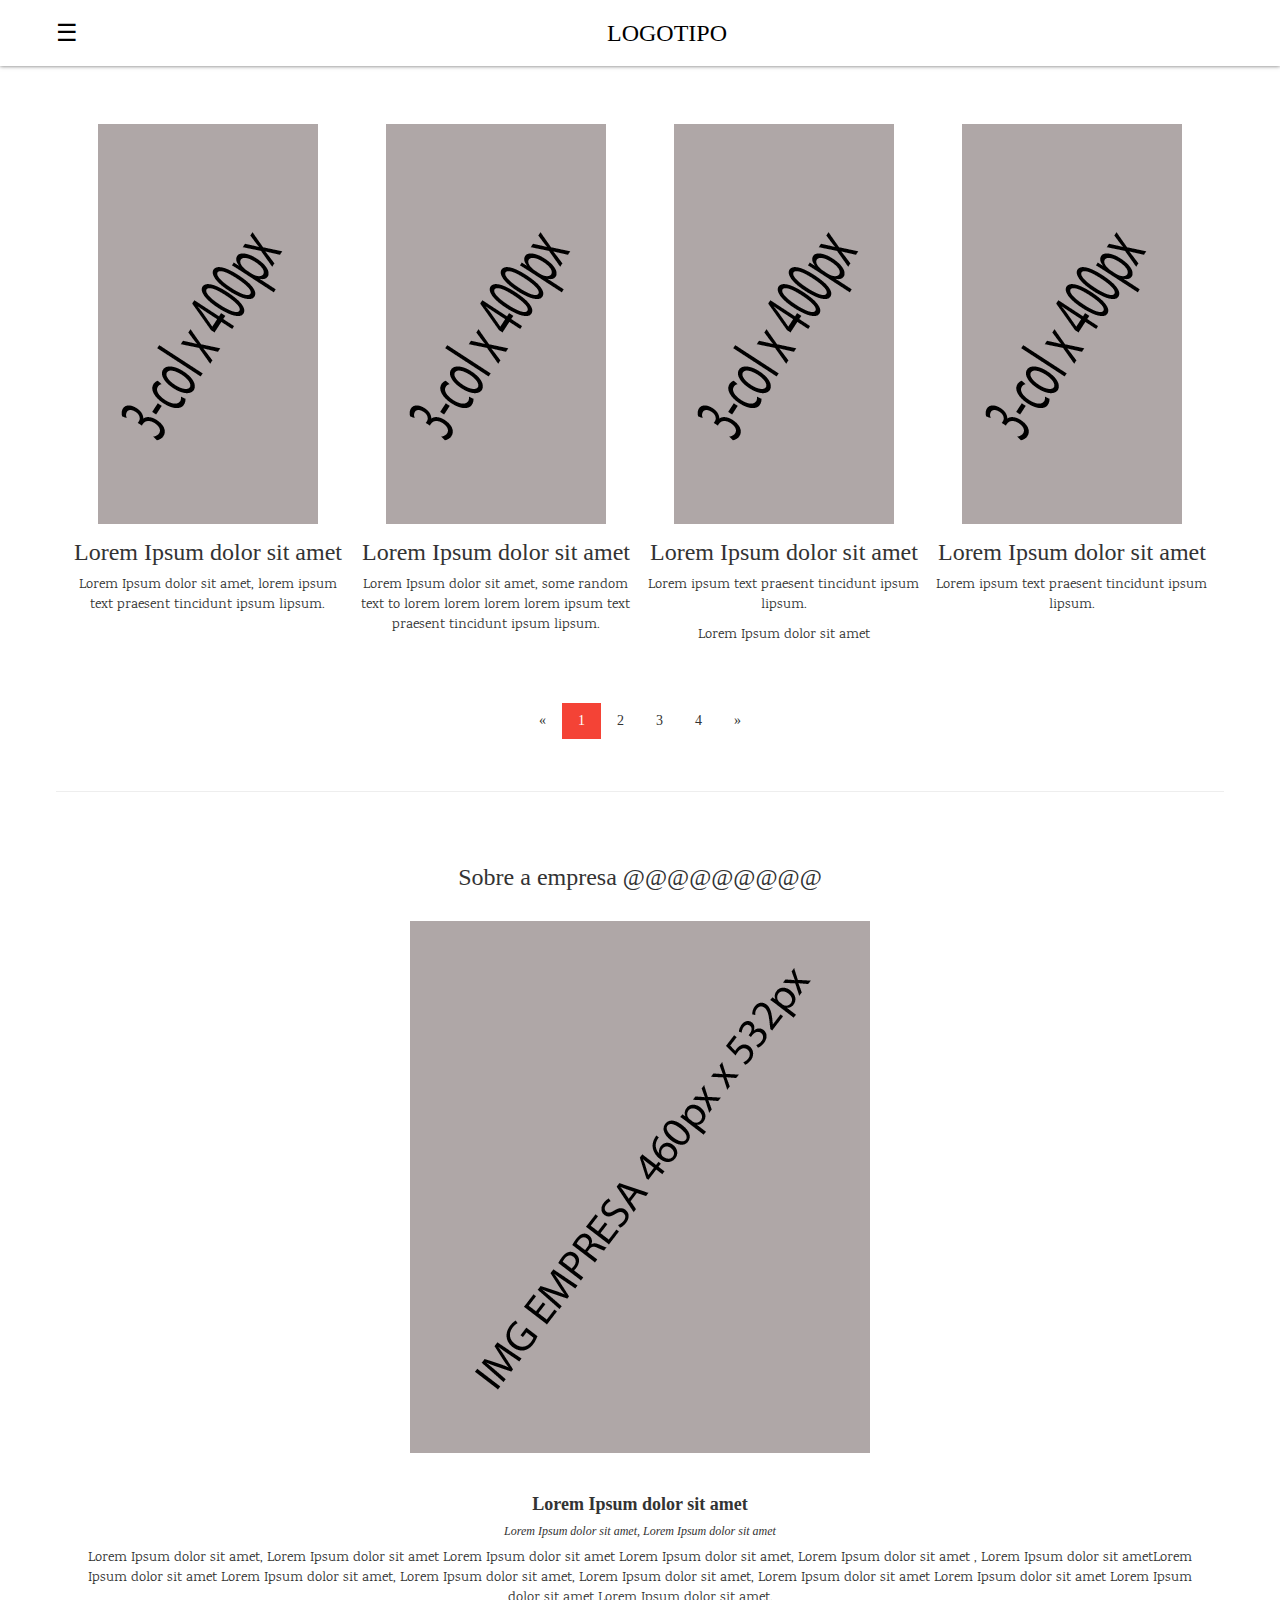
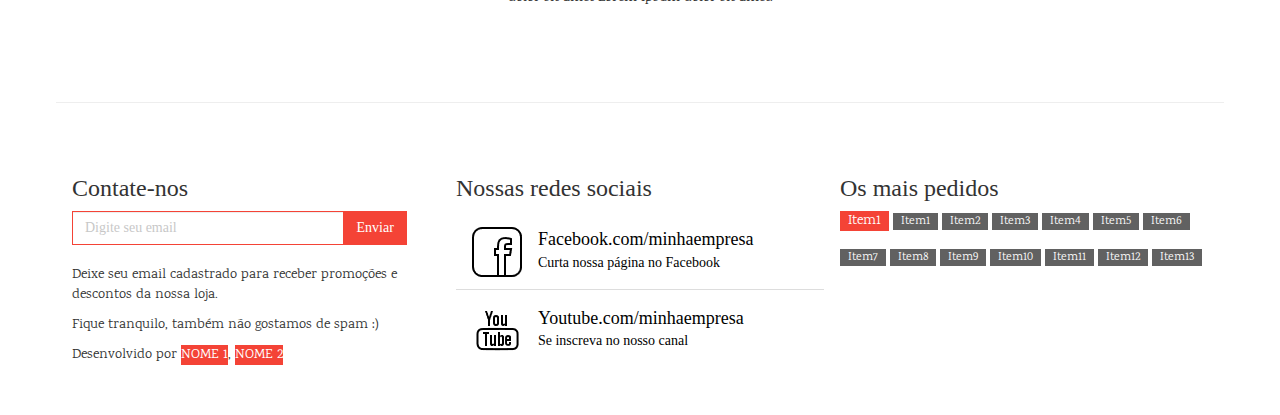
==== Views/home/index.html @ c6f103e5 "Alterações na estrutura do diretório" ====
<!DOCTYPE html PUBLIC "-//W3C//DTD XHTML 1.0 Transitional//EN" "http://www.w3.org/TR/xhtml1/DTD/xhtml1-transitional.dtd">
<html xmlns="http://www.w3.org/1999/xhtml" lang="pt-br">
	<head>
		<meta name="viewport" content="width=device-width, initial-scale=1">
		<meta http-equiv="Content-Type" content="text/html; charset=utf-8" />
		<link type="text/css" rel="stylesheet" href="../../Public/Css/Css/op.css" media="all">
		<link type="text/css" rel="stylesheet" href="../../Public/Css/Css/style.css" media="all">
		<link type="text/css" rel="stylesheet" href="../../Public/Css/Css/plugins.css" media="all">
		<link rel="stylesheet" href="https://fonts.googleapis.com/css?family=Karma">
		<title>Index</title>

	</head>

	<body style="font-family: Karma sans-serif">
		<!-- Sidebar (hidden por default) -->
		<nav class="op-sidebar op-bar-block op-card-2 op-top op-xlarge op-animate-left op-sbar" id="mySidebar">
		  <a href="javascript:void(0)" onclick="op_close()"
		  class="op-bar-item op-button">Fechar Menu</a>
		  <a href="#" onclick="op_close()" class="op-bar-item op-button">Encomendar</a>
		  <a href="#sobre" onclick="op_close()" class="op-bar-item op-button">Sobre</a>
		  <a href="#" onclick="op_close()" class="op-bar-item op-button">Administrativo</a>
		</nav>

		<!-- Menu do topo -->
		<div class="op-top">
		  <div class="op-white op-xlarge op-dms">
		    <div class="op-button op-padding-16 op-left" onclick="op_open()">☰</div>
		    <div class="op-center op-padding-16">LOGOTIPO</div>
		  </div>
		</div>

		<!-- Conteúdo da página -->
		<div class="op-main op-content op-padding" style="max-width:1200px;margin-top:100px">

		  <!-- First Photo Grid-->
		  <div class="op-row-padding op-padding-16 op-center" id="food">
		    <div class="op-quarter">
		      <img src="../../Public/Image/img-art.png" alt="Sandwich" style="width:220; height: 400px">
		      <h3 >Lorem Ipsum dolor sit amet</h3>
		      <p>Lorem Ipsum dolor sit amet, lorem ipsum text praesent tincidunt ipsum lipsum.</p>
		    </div>
		    <div class="op-quarter">
		      <img src="../../Public/Image/img-art.png" alt="Sandwich" style="width:220; height: 400px">
		      <h3>Lorem Ipsum dolor sit amet</h3>
		      <p>Lorem Ipsum dolor sit amet, some random text to lorem lorem lorem lorem ipsum text praesent tincidunt ipsum lipsum.</p>
		    </div>
		    <div class="op-quarter">
		      <img src="../../Public/Image/img-art.png" alt="Sandwich" style="width:220; height: 400px">
		      <h3>Lorem Ipsum dolor sit amet</h3>
		      <p>Lorem ipsum text praesent tincidunt ipsum lipsum.</p>
		      <p>Lorem Ipsum dolor sit amet</p>
		    </div>
		    <div class="op-quarter">
		      <img src="../../Public/Image/img-art.png" alt="Sandwich" style="width:220; height: 400px">
		      <h3>Lorem Ipsum dolor sit amet</h3>
		      <p>Lorem ipsum text praesent tincidunt ipsum lipsum.</p>
		    </div>
		  </div>
		  

		  <!-- Pagination -->
		  <div class="op-center op-padding-32">
		    <div class="op-bar">
		      <a href="#" class="op-bar-item op-button op-hover-red">«</a>
		      <a href="#" class="op-bar-item op-red op-button">1</a>
		      <a href="#" class="op-bar-item op-button op-hover-red">2</a>
		      <a href="#" class="op-bar-item op-button op-hover-red">3</a>
		      <a href="#" class="op-bar-item op-button op-hover-red">4</a>
		      <a href="#" class="op-bar-item op-button op-hover-red">»</a>
		    </div>
		  </div>
		  
		  <hr id="sobre">

		  <!-- Seção sobre -->
		  <div class="op-container op-padding-32 op-center">  
		    <h3>Sobre a empresa @@@@@@@@@</h3><br>
		    <img src="../../Public/Image/img-empresa.png" alt="Me" class="op-image" style="display:block;margin:auto" width="460" height="532">
		    <div class="op-padding-32">
		      <h4><b>Lorem Ipsum dolor sit amet</b></h4>
		      <h6><i>Lorem Ipsum dolor sit amet, Lorem Ipsum dolor sit amet</i></h6>
		      <p>Lorem Ipsum dolor sit amet, Lorem Ipsum dolor sit amet Lorem Ipsum dolor sit amet Lorem Ipsum dolor sit amet, Lorem Ipsum dolor sit amet , Lorem Ipsum dolor sit ametLorem Ipsum dolor sit amet Lorem Ipsum dolor sit amet, Lorem Ipsum dolor sit amet, Lorem Ipsum dolor sit amet, Lorem Ipsum dolor sit amet Lorem Ipsum dolor sit amet Lorem Ipsum dolor sit amet Lorem Ipsum dolor sit amet.</p>
		    </div>
		  </div>
		  <hr>
		  
		  <!-- Rodapé -->
		  <footer class="op-row-padding op-padding-32">
		    <div class="op-third">
		      <h3>Contate-nos</h3>
		      <div class="row">
		      	<div class="col-lg-11">
		      		<div class="input-group">
		      			<input type="email" class="form-control" placeholder="Digite seu email" />
		      			<span class="input-group-btn">
		      				<button class="btn btn-default op-btn-stz" type="button">Enviar</button>
		      			</span>
		      		</div>
		      	</div>
		      </div>
		      <br />
		      <p>Deixe seu email cadastrado para receber promoções e descontos da nossa loja.</p>
		      <p>Fique tranquilo, também não gostamos de spam :)</p>
		      <p>Desenvolvido por <a href="#" target="_blank" class="op-red">NOME 1</a>, <a href="#" target="_blank" class="op-red">NOME 2</a></p>
		    </div>
		  
		    <div class="op-third">
		      <h3>Nossas redes sociais</h3>
		      <ul class="op-ul op-hoverable op-ho-red">
		        <li class="op-padding-16">
		          <a class="op-a-down" href="#">
		          	<img src="../../Public/Image/icons/fb.png" class="op-left op-margin-right" style="width:50px">
		         	<span class="op-large">Facebook.com/minhaempresa</span><br>
		          	<span>Curta nossa página no Facebook</span>
		          </a>
		        </li>
		        <li class="op-padding-16">
		          <a class="op-a-down" href="#">
		          	<img src="../../Public/Image/icons/yt.png" class="op-left op-margin-right" style="width:50px">
		          	<span class="op-large">Youtube.com/minhaempresa</span><br>
		          	<span>Se inscreva no nosso canal</span>
		          </a>
		        </li> 
		      </ul>
		    </div>

		    <div class="op-third op-serif">
		      <h3>Os mais pedidos</h3>
		      <p>
		        <span class="op-tag op-red op-margin-bottom">Item1</span> 
		        <span class="op-tag op-dark-grey op-small op-margin-bottom">Item1</span> 
		        <span class="op-tag op-dark-grey op-small op-margin-bottom">Item2</span>
		        <span class="op-tag op-dark-grey op-small op-margin-bottom">Item3</span> 
		        <span class="op-tag op-dark-grey op-small op-margin-bottom">Item4</span> 
		        <span class="op-tag op-dark-grey op-small op-margin-bottom">Item5</span>
		        <span class="op-tag op-dark-grey op-small op-margin-bottom">Item6</span> 
		        <span class="op-tag op-dark-grey op-small op-margin-bottom">Item7</span> 
		        <span class="op-tag op-dark-grey op-small op-margin-bottom">Item8</span>
		        <span class="op-tag op-dark-grey op-small op-margin-bottom">Item9</span> 
		        <span class="op-tag op-dark-grey op-small op-margin-bottom">Item10</span> 
		        <span class="op-tag op-dark-grey op-small op-margin-bottom">Item11</span>
		        <span class="op-tag op-dark-grey op-small op-margin-bottom">Item12</span> 
		        <span class="op-tag op-dark-grey op-small op-margin-bottom">Item13</span>
		      </p>
		    </div>
		  </footer>

		<!-- Fim do conteúdo da página -->
		</div>
		
		<script type="text/javascript">
			// Script para abrir e fechar a sidebar
			function op_open() {
			    document.getElementById("mySidebar").style.display = "block";
			}
			 
			function op_close() {
			    document.getElementById("mySidebar").style.display = "none";
			}
		</script>
		<script type="text/javascript" src="../../Public/Js/jquery-3.2.1.min.js"></script>
		<script type="text/javascript" src="../../Public/Js/bootstrap.min.js"></script>
	</body>
</html>
---- Public/Css/Css/op.css ----
/* Framework css ediado por Otávio Paganotti */
html{box-sizing:border-box}*,*:before,*:after{box-sizing:inherit}
/* Extraído do normalize.css by Nicolas Gallagher e Jonathan Neal git.io/normalize */
html{-ms-text-size-adjust:100%;-webkit-text-size-adjust:100%}
body{margin:0}
article,aside,details,figcaption,figure,footer,header,main,menu,nav,section,summary{display:block}
audio,canvas,progress,video{display:inline-block}
progress{vertical-align:baseline}
audio:not([controls]){display:none;height:0}[hidden],template{display:none}
a{background-color:transparent;-webkit-text-decoration-skip:objects}
a:active,a:hover{outline-width:0}
abbr[title]{border-bottom:none;text-decoration:underline;text-decoration:underline dotted}
dfn{font-style:italic}
mark{background:#ff0;color:#000}
small{font-size:80%}
sub,sup{font-size:75%;line-height:0;position:relative;vertical-align:baseline}
sub{bottom:-0.25em}
sup{top:-0.5em}
figure{margin:1em 40px}
img{border-style:none}
svg:not(:root){overflow:hidden}
code,kbd,pre,samp{font-family:monospace,monospace;font-size:1em}
hr{box-sizing:content-box;height:0;overflow:visible}
button,input,select,textarea{font:inherit;margin:0}
optgroup{font-weight:bold}
button,input{overflow:visible}
button,select{text-transform:none}
button,html [type=button],[type=reset],[type=submit]{-webkit-appearance:button}
button::-moz-focus-inner, [type=button]::-moz-focus-inner, [type=reset]::-moz-focus-inner, [type=submit]::-moz-focus-inner{border-style:none;padding:0}
button:-moz-focusring, [type=button]:-moz-focusring, [type=reset]:-moz-focusring, [type=submit]:-moz-focusring{outline:1px dotted ButtonText}
fieldset{border:1px solid #c0c0c0;margin:0 2px;padding:.35em .625em .75em}
legend{color:inherit;display:table;max-width:100%;padding:0;white-space:normal}
textarea{overflow:auto}
[type=checkbox],[type=radio]{padding:0}
[type=number]::-webkit-inner-spin-button,[type=number]::-webkit-outer-spin-button{height:auto}
[type=search]{-webkit-appearance:textfield;outline-offset:-2px}
[type=search]::-webkit-search-cancel-button,[type=search]::-webkit-search-decoration{-webkit-appearance:none}
::-webkit-input-placeholder{color:inherit;opacity:0.54}
::-webkit-file-upload-button{-webkit-appearance:button;font:inherit}
/* Fim extração */
html,body{font-family:Verdana,sans-serif;font-size:15px;line-height:1.5}
html{overflow-x:hidden}
h1{font-size:36px}
h2{font-size:30px}
h3{font-size:24px}
h4{font-size:20px}
h5{font-size:18px}
h6{font-size:16px}.op-serif{font-family:serif}
h1,h2,h3,h4,h5,h6{font-family:"Segoe UI",Arial,sans-serif;font-weight:400;margin:10px 0}
.op-wide{letter-spacing:4px}
hr{border:0;border-top:1px solid #eee;margin:20px 0}
.op-image{max-width:100%;height:auto}
img{margin-bottom:-5px}
a{color:inherit}
.op-table,.op-table-all{border-collapse:collapse;border-spacing:0;width:100%;display:table}
.op-table-all{border:1px solid #ccc}
.op-bordered tr,.op-table-all tr{border-bottom:1px solid #ddd}
.op-striped tbody tr:nth-child(even){background-color:#f1f1f1}
.op-table-all tr:nth-child(odd){background-color:#fff}
.op-table-all tr:nth-child(even){background-color:#f1f1f1}
.op-hoverable tbody tr:hover,.op-ul.op-hoverable li:hover{background-color:#ccc}
.op-centered tr th,.op-centered tr td{text-align:center}
.op-table td,.op-table th,.op-table-all td,.op-table-all th{padding:8px 8px;display:table-cell;text-align:left;vertical-align:top}
.op-table th:first-child,.op-table td:first-child,.op-table-all th:first-child,.op-table-all td:first-child{padding-left:16px}
.op-btn,.op-button{border:none;display:inline-block;outline:0;padding:8px 16px;vertical-align:middle;overflow:hidden;text-decoration:none;color:inherit;background-color:inherit;text-align:center;cursor:pointer;white-space:nowrap}
.op-btn:hover{box-shadow:0 8px 16px 0 rgba(0,0,0,0.2),0 6px 20px 0 rgba(0,0,0,0.19)}
.op-btn,.op-button{-webkit-touch-callout:none;-webkit-user-select:none;-khtml-user-select:none;-moz-user-select:none;-ms-user-select:none;user-select:none}   
.op-disabled,.op-btn:disabled,.op-button:disabled{cursor:not-allowed;opacity:0.3}.op-disabled *,:disabled *{pointer-events:none}
.op-btn.op-disabled:hover,.op-btn:disabled:hover{box-shadow:none}
.op-badge,.op-tag{background-color:#000;color:#fff;display:inline-block;padding-left:8px;padding-right:8px;text-align:center}.op-badge{border-radius:50%}
.op-ul{list-style-type:none;padding:0;margin:0}.op-ul li{padding:8px 16px;border-bottom:1px solid #ddd}.op-ul li:last-child{border-bottom:none}
.op-tooltip,.op-display-container{position:relative}.op-tooltip .op-text{display:none}.op-tooltip:hover .op-text{display:inline-block}
.op-ripple:active{opacity:0.5}.op-ripple{transition:opacity 0s}
.op-input{padding:8px;display:block;border:none;border-bottom:1px solid #ccc;width:100%}
.op-select{padding:9px 0;width:100%;border:none;border-bottom:1px solid #ccc}
.op-dropdown-click,.op-dropdown-hover{position:relative;display:inline-block;cursor:pointer}
.op-dropdown-hover:hover .op-dropdown-content{display:block;z-index:1}
.op-dropdown-hover:first-child,.op-dropdown-click:hover{background-color:#ccc;color:#000}
.op-dropdown-hover:hover > .op-button:first-child,.op-dropdown-click:hover > .op-button:first-child{background-color:#ccc;color:#000}
.op-dropdown-content{cursor:auto;color:#000;background-color:#fff;display:none;position:absolute;min-width:160px;margin:0;padding:0}
.op-check,.op-radio{width:24px;height:24px;position:relative;top:6px}
.op-sidebar{height:100%;width:200px;background-color:#fff;position:fixed!important;z-index:1;overflow:auto}
.op-bar-block .op-dropdown-hover,.op-bar-block .op-dropdown-click{width:100%}
.op-bar-block .op-dropdown-hover .op-dropdown-content,.op-bar-block .op-dropdown-click .op-dropdown-content{min-width:100%}
.op-bar-block .op-dropdown-hover .op-button,.op-bar-block .op-dropdown-click .op-button{width:100%;text-align:left;padding:8px 16px}
.op-main,#main{transition:margin-left .4s}
.op-modal{z-index:3;display:none;padding-top:100px;position:fixed;left:0;top:0;width:100%;height:100%;overflow:auto;background-color:rgb(0,0,0);background-color:rgba(0,0,0,0.4)}
.op-modal-content{margin:auto;background-color:#fff;position:relative;padding:0;outline:0;width:600px}
.op-bar{width:100%;overflow:hidden}.op-center .op-bar{display:inline-block;width:auto}
.op-bar .op-bar-item{padding:8px 16px;float:left;width:auto;border:none;outline:none;display:block}
.op-bar .op-dropdown-hover,.op-bar .op-dropdown-click{position:static;float:left}
.op-bar .op-button{white-space:normal}
.op-bar-block .op-bar-item{width:100%;display:block;padding:8px 16px;text-align:left;border:none;outline:none;white-space:normal;float:none}
.op-bar-block.op-center .op-bar-item{text-align:center}.op-block{display:block;width:100%}
.op-responsive{overflow-x:auto}
.op-container:after,.op-container:before,.op-panel:after,.op-panel:before,.op-row:after,.op-row:before,.op-row-padding:after,.op-row-padding:before,
.op-cell-row:before,.op-cell-row:after,.op-clear:after,.op-clear:before,.op-bar:before,.op-bar:after{content:"";display:table;clear:both}
.op-col,.op-half,.op-third,.op-twothird,.op-threequarter,.op-quarter{float:left;width:100%}
.op-col.s1{width:8.33333%}.op-col.s2{width:16.66666%}.op-col.s3{width:24.99999%}.op-col.s4{width:33.33333%}
.op-col.s5{width:41.66666%}.op-col.s6{width:49.99999%}.op-col.s7{width:58.33333%}.op-col.s8{width:66.66666%}
.op-col.s9{width:74.99999%}.op-col.s10{width:83.33333%}.op-col.s11{width:91.66666%}.op-col.s12{width:99.99999%}
@media (min-width:601px){.op-col.m1{width:8.33333%}.op-col.m2{width:16.66666%}.op-col.m3,.op-quarter{width:24.99999%}.op-col.m4,.op-third{width:33.33333%}
.op-col.m5{width:41.66666%}.op-col.m6,.op-half{width:49.99999%}.op-col.m7{width:58.33333%}.op-col.m8,.op-twothird{width:66.66666%}
.op-col.m9,.op-threequarter{width:74.99999%}.op-col.m10{width:83.33333%}.op-col.m11{width:91.66666%}.op-col.m12{width:99.99999%}}
@media (min-width:993px){.op-col.l1{width:8.33333%}.op-col.l2{width:16.66666%}.op-col.l3{width:24.99999%}.op-col.l4{width:33.33333%}
.op-col.l5{width:41.66666%}.op-col.l6{width:49.99999%}.op-col.l7{width:58.33333%}.op-col.l8{width:66.66666%}
.op-col.l9{width:74.99999%}.op-col.l10{width:83.33333%}.op-col.l11{width:91.66666%}.op-col.l12{width:99.99999%}}
.op-content{max-width:980px;margin:auto}.op-rest{overflow:hidden}
.op-cell-row{display:table;width:100%}.op-cell{display:table-cell}
.op-cell-top{vertical-align:top}.op-cell-middle{vertical-align:middle}.op-cell-bottom{vertical-align:bottom}
.op-hide{display:none!important}.op-show-block,.op-show{display:block!important}.op-show-inline-block{display:inline-block!important}
@media (max-width:600px){.op-modal-content{margin:0 10px;width:auto!important}.op-modal{padding-top:30px}
.op-dropdown-hover.op-mobile .op-dropdown-content,.op-dropdown-click.op-mobile .op-dropdown-content{position:relative}	
.op-hide-small{display:none!important}.op-mobile{display:block;width:100%!important}.op-bar-item.op-mobile,.op-dropdown-hover.op-mobile,.op-dropdown-click.op-mobile{text-align:center}
.op-dropdown-hover.op-mobile,.op-dropdown-hover.op-mobile .op-btn,.op-dropdown-hover.op-mobile .op-button,.op-dropdown-click.op-mobile,.op-dropdown-click.op-mobile .op-btn,.op-dropdown-click.op-mobile .op-button{width:100%}}
@media (max-width:768px){.op-modal-content{width:500px}.op-modal{padding-top:50px}}
@media (min-width:993px){.op-modal-content{width:900px}.op-hide-large{display:none!important}.op-sidebar.op-collapse{display:block!important}}
@media (max-width:992px) and (min-width:601px){.op-hide-medium{display:none!important}}
@media (max-width:992px){.op-sidebar.op-collapse{display:none}.op-main{margin-left:0!important;margin-right:0!important}}
.op-top,.op-bottom{position:fixed;width:100%;z-index:1}.op-top{top:0}.op-bottom{bottom:0}
.op-overlay{position:fixed;display:none;width:100%;height:100%;top:0;left:0;right:0;bottom:0;background-color:rgba(0,0,0,0.5);z-index:2}
.op-display-topleft{position:absolute;left:0;top:0}.op-display-topright{position:absolute;right:0;top:0}
.op-display-bottomleft{position:absolute;left:0;bottom:0}.op-display-bottomright{position:absolute;right:0;bottom:0}
.op-display-middle{position:absolute;top:50%;left:50%;transform:translate(-50%,-50%);-ms-transform:translate(-50%,-50%)}
.op-display-left{position:absolute;top:50%;left:0%;transform:translate(0%,-50%);-ms-transform:translate(-0%,-50%)}
.op-display-right{position:absolute;top:50%;right:0%;transform:translate(0%,-50%);-ms-transform:translate(0%,-50%)}
.op-display-topmiddle{position:absolute;left:50%;top:0;transform:translate(-50%,0%);-ms-transform:translate(-50%,0%)}
.op-display-bottommiddle{position:absolute;left:50%;bottom:0;transform:translate(-50%,0%);-ms-transform:translate(-50%,0%)}
.op-display-container:hover .op-display-hover{display:block}.op-display-container:hover span.op-display-hover{display:inline-block}.op-display-hover{display:none}
.op-display-position{position:absolute}
.op-circle{border-radius:50%}
.op-round-small{border-radius:2px}.op-round,.op-round-medium{border-radius:4px}.op-round-large{border-radius:8px}.op-round-xlarge{border-radius:16px}.op-round-xxlarge{border-radius:32px}
.op-row-padding,.op-row-padding>.op-half,.op-row-padding>.op-third,.op-row-padding>.op-twothird,.op-row-padding>.op-threequarter,.op-row-padding>.op-quarter,.op-row-padding>.op-col{padding:0 8px}
.op-container,.op-panel{padding:0.01em 16px}.op-panel{margin-top:16px;margin-bottom:16px}
.op-code,.op-codespan{font-family:Consolas,"courier new";font-size:16px}
.op-code{width:auto;background-color:#fff;padding:8px 12px;border-left:4px solid #4CAF50;word-wrap:break-word}
.op-codespan{color:crimson;background-color:#f1f1f1;padding-left:4px;padding-right:4px;font-size:110%}
.op-card,.op-card-2{box-shadow:0 2px 5px 0 rgba(0,0,0,0.16),0 2px 10px 0 rgba(0,0,0,0.12)}
.op-card-4,.op-hover-shadow:hover{box-shadow:0 4px 10px 0 rgba(0,0,0,0.2),0 4px 20px 0 rgba(0,0,0,0.19)}
.op-spin{animation:op-spin 2s infinite linear}@keyframes op-spin{0%{transform:rotate(0deg)}100%{transform:rotate(359deg)}}
.op-animate-fading{animation:fading 10s infinite}@keyframes fading{0%{opacity:0}50%{opacity:1}100%{opacity:0}}
.op-animate-opacity{animation:opac 0.8s}@keyframes opac{from{opacity:0} to{opacity:1}}
.op-animate-top{position:relative;animation:animatetop 0.4s}@keyframes animatetop{from{top:-300px;opacity:0} to{top:0;opacity:1}}
.op-animate-left{position:relative;animation:animateleft 0.4s}@keyframes animateleft{from{left:-300px;opacity:0} to{left:0;opacity:1}}
.op-animate-right{position:relative;animation:animateright 0.4s}@keyframes animateright{from{right:-300px;opacity:0} to{right:0;opacity:1}}
.op-animate-bottom{position:relative;animation:animatebottom 0.4s}@keyframes animatebottom{from{bottom:-300px;opacity:0} to{bottom:0;opacity:1}}
.op-animate-zoom {animation:animatezoom 0.6s}@keyframes animatezoom{from{transform:scale(0)} to{transform:scale(1)}}
.op-animate-input{transition:width 0.4s ease-in-out}.op-animate-input:focus{width:100%!important}
.op-opacity,.op-hover-opacity:hover{opacity:0.60}.op-opacity-off,.op-hover-opacity-off:hover{opacity:1}
.op-opacity-max{opacity:0.25}.op-opacity-min{opacity:0.75}
.op-greyscale-max,.op-grayscale-max,.op-hover-greyscale:hover,.op-hover-grayscale:hover{filter:grayscale(100%)}
.op-greyscale,.op-grayscale{filter:grayscale(75%)}.op-greyscale-min,.op-grayscale-min{filter:grayscale(50%)}
.op-sepia{filter:sepia(75%)}.op-sepia-max,.op-hover-sepia:hover{filter:sepia(100%)}.op-sepia-min{filter:sepia(50%)}
.op-tiny{font-size:10px!important}.op-small{font-size:12px!important}.op-medium{font-size:15px!important}.op-large{font-size:18px!important}
.op-xlarge{font-size:24px!important}.op-xxlarge{font-size:36px!important}.op-xxxlarge{font-size:48px!important}.op-jumbo{font-size:64px!important}
.op-left-align{text-align:left!important}.op-right-align{text-align:right!important}.op-justify{text-align:justify!important}.op-center{text-align:center!important}
.op-border-0{border:0!important}.op-border{border:1px solid #ccc!important}
.op-border-top{border-top:1px solid #ccc!important}.op-border-bottom{border-bottom:1px solid #ccc!important}
.op-border-left{border-left:1px solid #ccc!important}.op-border-right{border-right:1px solid #ccc!important}
.op-topbar{border-top:6px solid #ccc!important}.op-bottombar{border-bottom:6px solid #ccc!important}
.op-leftbar{border-left:6px solid #ccc!important}.op-rightbar{border-right:6px solid #ccc!important}
.op-section,.op-code{margin-top:16px!important;margin-bottom:16px!important}
.op-margin{margin:16px!important}.op-margin-top{margin-top:16px!important}.op-margin-bottom{margin-bottom:16px!important}
.op-margin-left{margin-left:16px!important}.op-margin-right{margin-right:16px!important}
.op-padding-small{padding:4px 8px!important}.op-padding{padding:8px 16px!important}.op-padding-large{padding:12px 24px!important}
.op-padding-16{padding-top:16px!important;padding-bottom:16px!important}.op-padding-24{padding-top:24px!important;padding-bottom:24px!important}
.op-padding-32{padding-top:32px!important;padding-bottom:32px!important}.op-padding-48{padding-top:48px!important;padding-bottom:48px!important}
.op-padding-64{padding-top:64px!important;padding-bottom:64px!important}
.op-left{float:left!important}.op-right{float:right!important}
.op-button:hover{color:#000!important;background-color:#ccc!important}
.op-transparent,.op-hover-none:hover{background-color:transparent!important}
.op-hover-none:hover{box-shadow:none!important}
/* Colors */
.op-amber,.op-hover-amber:hover{color:#000!important;background-color:#ffc107!important}
.op-aqua,.op-hover-aqua:hover{color:#000!important;background-color:#00ffff!important}
.op-blue,.op-hover-blue:hover{color:#fff!important;background-color:#2196F3!important}
.op-light-blue,.op-hover-light-blue:hover{color:#000!important;background-color:#87CEEB!important}
.op-brown,.op-hover-brown:hover{color:#fff!important;background-color:#795548!important}
.op-cyan,.op-hover-cyan:hover{color:#000!important;background-color:#00bcd4!important}
.op-blue-grey,.op-hover-blue-grey:hover,.op-blue-gray,.op-hover-blue-gray:hover{color:#fff!important;background-color:#607d8b!important}
.op-green,.op-hover-green:hover{color:#fff!important;background-color:#4CAF50!important}
.op-light-green,.op-hover-light-green:hover{color:#000!important;background-color:#8bc34a!important}
.op-indigo,.op-hover-indigo:hover{color:#fff!important;background-color:#3f51b5!important}
.op-khaki,.op-hover-khaki:hover{color:#000!important;background-color:#f0e68c!important}
.op-lime,.op-hover-lime:hover{color:#000!important;background-color:#cddc39!important}
.op-orange,.op-hover-orange:hover{color:#000!important;background-color:#ff9800!important}
.op-deep-orange,.op-hover-deep-orange:hover{color:#fff!important;background-color:#ff5722!important}
.op-pink,.op-hover-pink:hover{color:#fff!important;background-color:#e91e63!important}
.op-purple,.op-hover-purple:hover{color:#fff!important;background-color:#9c27b0!important}
.op-deep-purple,.op-hover-deep-purple:hover{color:#fff!important;background-color:#673ab7!important}
.op-red,.op-hover-red:hover{color:#fff!important;background-color:#f44336!important}
.op-sand,.op-hover-sand:hover{color:#000!important;background-color:#fdf5e6!important}
.op-teal,.op-hover-teal:hover{color:#fff!important;background-color:#009688!important}
.op-yellow,.op-hover-yellow:hover{color:#000!important;background-color:#ffeb3b!important}
.op-white,.op-hover-white:hover{color:#000!important;background-color:#fff!important}
.op-black,.op-hover-black:hover{color:#fff!important;background-color:#000!important}
.op-grey,.op-hover-grey:hover,.op-gray,.op-hover-gray:hover{color:#000!important;background-color:#bbb!important}
.op-light-grey,.op-hover-light-grey:hover,.op-light-gray,.op-hover-light-gray:hover{color:#000!important;background-color:#f1f1f1!important}
.op-dark-grey,.op-hover-dark-grey:hover,.op-dark-gray,.op-hover-dark-gray:hover{color:#fff!important;background-color:#616161!important}
.op-pale-red,.op-hover-pale-red:hover{color:#000!important;background-color:#ffdddd!important}
.op-pale-green,.op-hover-pale-green:hover{color:#000!important;background-color:#ddffdd!important}
.op-pale-yellow,.op-hover-pale-yellow:hover{color:#000!important;background-color:#ffffcc!important}
.op-pale-blue,.op-hover-pale-blue:hover{color:#000!important;background-color:#ddffff!important}
.op-text-red,.op-hover-text-red:hover{color:#f44336!important}
.op-text-green,.op-hover-text-green:hover{color:#4CAF50!important}
.op-text-blue,.op-hover-text-blue:hover{color:#2196F3!important}
.op-text-yellow,.op-hover-text-yellow:hover{color:#ffeb3b!important}
.op-text-white,.op-hover-text-white:hover{color:#fff!important}
.op-text-black,.op-hover-text-black:hover{color:#000!important}
.op-text-grey,.op-hover-text-grey:hover,.op-text-gray,.op-hover-text-gray:hover{color:#757575!important}
.op-text-amber{color:#ffc107!important}
.op-text-aqua{color:#00ffff!important}
.op-text-light-blue{color:#87CEEB!important}
.op-text-brown{color:#795548!important}
.op-text-cyan{color:#00bcd4!important}
.op-text-blue-grey,.op-text-blue-gray{color:#607d8b!important}
.op-text-light-green{color:#8bc34a!important}
.op-text-indigo{color:#3f51b5!important}
.op-text-khaki{color:#b4aa50!important}
.op-text-lime{color:#cddc39!important}
.op-text-orange{color:#ff9800!important}
.op-text-deep-orange{color:#ff5722!important}
.op-text-pink{color:#e91e63!important}
.op-text-purple{color:#9c27b0!important}
.op-text-deep-purple{color:#673ab7!important}
.op-text-sand{color:#fdf5e6!important}
.op-text-teal{color:#009688!important}
.op-text-light-grey,.op-hover-text-light-grey:hover,.op-text-light-gray,.op-hover-text-light-gray:hover{color:#f1f1f1!important}
.op-text-dark-grey,.op-hover-text-dark-grey:hover,.op-text-dark-gray,.op-hover-text-dark-gray:hover{color:#3a3a3a!important}
.op-border-red,.op-hover-border-red:hover{border-color:#f44336!important}
.op-border-green,.op-hover-border-green:hover{border-color:#4CAF50!important}
.op-border-blue,.op-hover-border-blue:hover{border-color:#2196F3!important}
.op-border-yellow,.op-hover-border-yellow:hover{border-color:#ffeb3b!important}
.op-border-white,.op-hover-border-white:hover{border-color:#fff!important}
.op-border-black,.op-hover-border-black:hover{border-color:#000!important}
.op-border-grey,.op-hover-border-grey:hover,.op-border-gray,.op-hover-border-gray:hover{border-color:#bbb!important}
---- Public/Css/Css/style.css ----
body,h1,h2,h3,h4,h5,h6,p{font-family:"Karma", sans-serif}.op-active{background-color:#bfbfbf}#regForm{background-color:#ffffff;margin:100px auto;font-family:Raleway;padding:40px;width:50%;min-width:300px}h1.encomendass{text-align:center}input{padding:10px;width:100%;font-size:17px;font-family:Raleway;border:1px solid #aaaaaa}input.invalid{background-color:#ffdddd}.tab{display:none}button{background-color:black;color:white;border:none;padding:10px 20px;font-size:17px;font-family:Raleway;cursor:pointer}button:hover{opacity:0.8}#prevBtn{background-color:#bbbbbb;color:white}#nextBtn{color:white}.step{height:15px;width:15px;margin:0 2px;background-color:#999;border:none;border-radius:50%;display:inline-block;opacity:0.5}.step.active{opacity:1}.step.finish{background-color:#ccc}select{padding:10px;width:100%;font-size:17px;font-family:Raleway;border:1px solid #aaaaaa}.dropbtn{background-color:black;color:white;padding:18px;font-size:16px;border:none;cursor:pointer}.dropdown{position:relative;display:inline-block}.dropdown-content{display:none;position:absolute;background-color:inherit;min-width:160px;box-shadow:0px 8px 16px 0px rgba(0,0,0,0.2);z-index:1}.dropdown-content a{color:black;padding:12px 16px;text-decoration:none;display:block}.dropdown-content a:hover{background-color:#f1f1f1;color:black;text-decoration:none}.dropdown:hover .dropdown-content{display:block}.dropdown:hover .dropbtn{background-color:black}@media screen and (max-width: 900px){div p.op-bv{visibility:hidden}}.op-sb-top{position:relative;top:57px}.op-sidebar{background-color:#ddd !important}.op-bar-item:hover{background-color:#999 !important;text-decoration:none}.op-active{background-color:#666 !important}a.op-bar-item i.fa img{position:relative;top:-5px}.op-a-down{color:black;text-decoration:none}.op-a-down:hover{color:black;text-decoration:none}.input-group-btn .btn,.op-btn-stz{background-color:#f44336;color:white;border-radius:0;border:1px solid #f44336}.input-group-btn .btn:hover,.op-btn-stz:hover{background-color:#ef2e29;color:white;border:1px solid #ef2e29}.input-group .form-control{position:relative;border:1px solid #f44336;border-radius:0}.op-ho-red tbody tr:hover,.op-ul.op-ho-red li:hover{background-color:#f44336 !important;color:white}.op-top{box-shadow:0 0 4px 0 rgba(0,0,0,0.6) !important}.op-sbar{display:none;z-index:2;width:40%;min-width:300px}.op-dms{max-width:1200px;margin:auto}.op-w100{position:absolute;width:100%;left:-150}form{position:relative;top:100px}input[type=text],input[type=password]{width:50%;padding:12px 20px;margin:8px 0;display:inline-block;border:1px solid #ccc;box-sizing:border-box}button.op-btn-login{background-color:black;color:white;padding:14px 20px;margin:8px 0;border:none;cursor:pointer;width:100px}button:hover{opacity:0.8}.cancelbtn{width:auto;padding:10px 18px;color:white;background-color:#999;padding:10px 15px;margin:8px 0;border:none;cursor:pointer}.op-qd-cz{position:relative;width:50%}span.psw{float:right;padding-top:16px}@media screen and (max-width: 900px){form{position:relative;top:100px}input[type=text],input[type=password]{width:50%;padding:12px 20px;margin:8px 0;display:inline-block;border:1px solid #ccc;box-sizing:border-box}button.op-btn-login{background-color:black;color:white;padding:14px 20px;margin:8px 0;border:none;cursor:pointer;width:100px}button:hover{opacity:0.8}.cancelbtn{width:auto;padding:10px 18px;color:white;background-color:#999;padding:10px 15px;margin:8px 0;border:none;cursor:pointer}.op-qd-cz{position:relative;width:50%}span.psw{float:right;padding-top:16px}}@media screen and (max-width: 600px){span.psw{display:block;float:none}.cancelbtn{width:100%}button.op-btn-login{width:100px}input[type=text],input[type=password]{width:100%}.op-qd-cz{position:relative;width:100%}}.op-text-topo{position:relative;top:80px}
/*# sourceMappingURL=style.css.map */
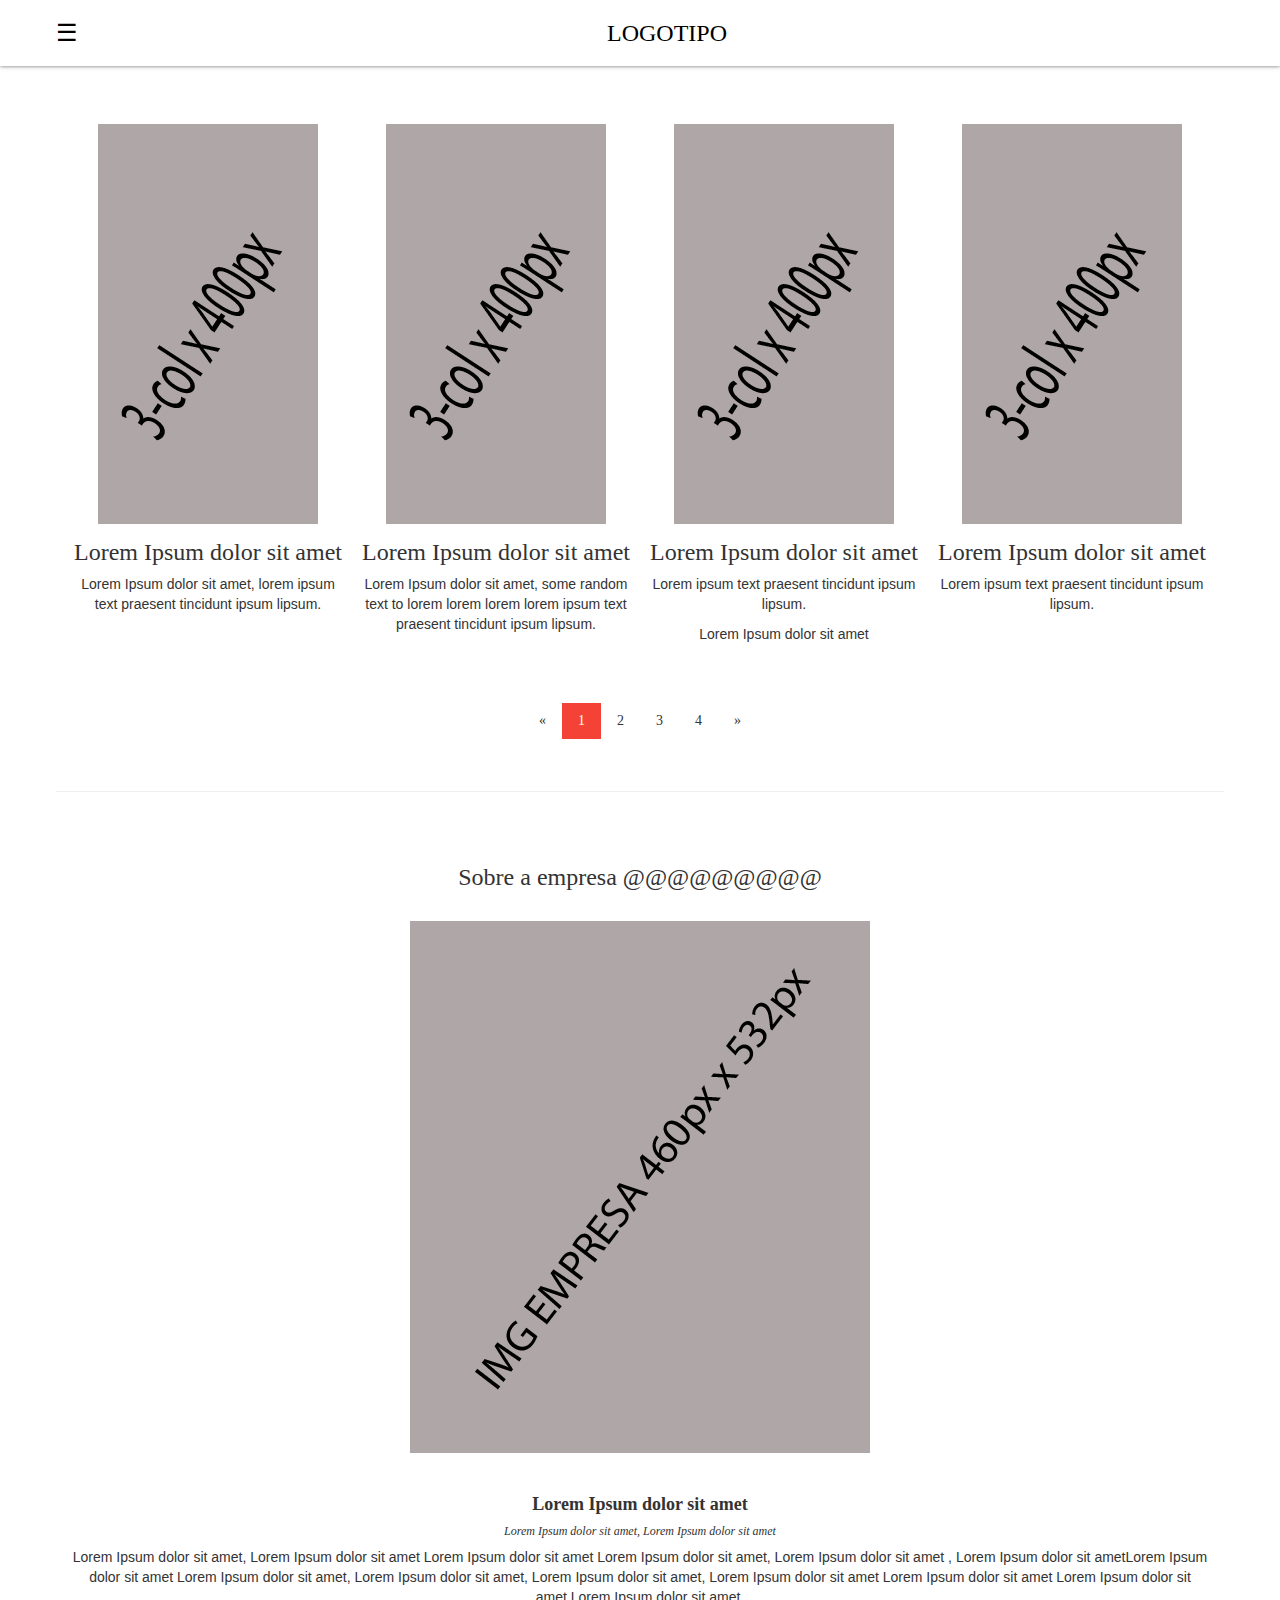
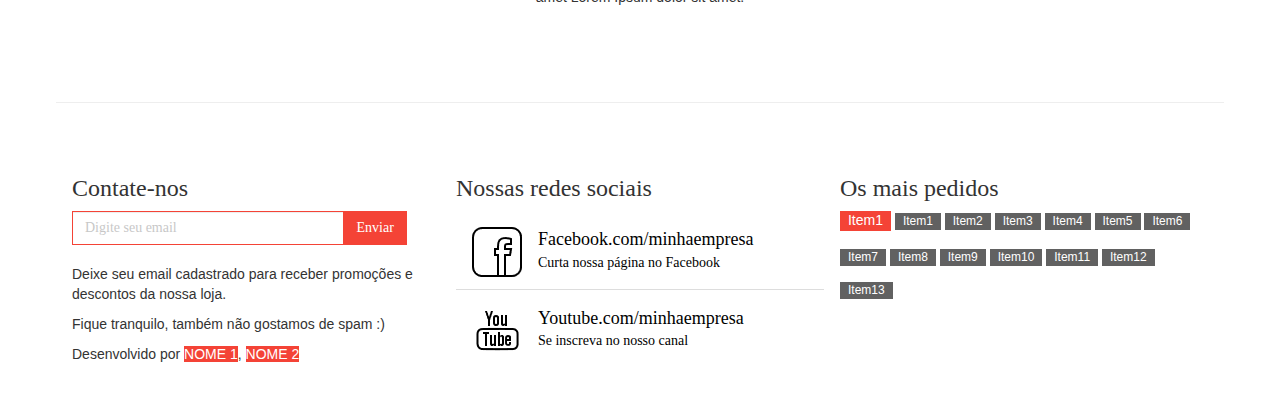
==== commit 08adc3d7: "Ajustes nas views e a estilização da página contas.php que será adicionada em breve à página lobby.p" ====
--- a/Views/home/index.html
+++ b/Views/home/index.html
@@ -3,9 +3,9 @@
 	<head>
 		<meta name="viewport" content="width=device-width, initial-scale=1">
 		<meta http-equiv="Content-Type" content="text/html; charset=utf-8" />
-		<link type="text/css" rel="stylesheet" href="../../Public/Css/Css/op.css" media="all">
-		<link type="text/css" rel="stylesheet" href="../../Public/Css/Css/style.css" media="all">
-		<link type="text/css" rel="stylesheet" href="../../Public/Css/Css/plugins.css" media="all">
+		<link type="text/css" rel="stylesheet" href="../../Css/Css/op.css" media="all">
+		<link type="text/css" rel="stylesheet" href="../../Css/Css/style.css" media="all">
+		<link type="text/css" rel="stylesheet" href="../../Css/Css/plugins.css" media="all">
 		<link rel="stylesheet" href="https://fonts.googleapis.com/css?family=Karma">
 		<title>Index</title>
 
@@ -35,23 +35,23 @@
 		  <!-- First Photo Grid-->
 		  <div class="op-row-padding op-padding-16 op-center" id="food">
 		    <div class="op-quarter">
-		      <img src="../../Public/Image/img-art.png" alt="Sandwich" style="width:220; height: 400px">
+		      <img src="../../Image/img-art.png" alt="Sandwich" style="width:220; height: 400px">
 		      <h3 >Lorem Ipsum dolor sit amet</h3>
 		      <p>Lorem Ipsum dolor sit amet, lorem ipsum text praesent tincidunt ipsum lipsum.</p>
 		    </div>
 		    <div class="op-quarter">
-		      <img src="../../Public/Image/img-art.png" alt="Sandwich" style="width:220; height: 400px">
+		      <img src="../../Image/img-art.png" alt="Sandwich" style="width:220; height: 400px">
 		      <h3>Lorem Ipsum dolor sit amet</h3>
 		      <p>Lorem Ipsum dolor sit amet, some random text to lorem lorem lorem lorem ipsum text praesent tincidunt ipsum lipsum.</p>
 		    </div>
 		    <div class="op-quarter">
-		      <img src="../../Public/Image/img-art.png" alt="Sandwich" style="width:220; height: 400px">
+		      <img src="../../Image/img-art.png" alt="Sandwich" style="width:220; height: 400px">
 		      <h3>Lorem Ipsum dolor sit amet</h3>
 		      <p>Lorem ipsum text praesent tincidunt ipsum lipsum.</p>
 		      <p>Lorem Ipsum dolor sit amet</p>
 		    </div>
 		    <div class="op-quarter">
-		      <img src="../../Public/Image/img-art.png" alt="Sandwich" style="width:220; height: 400px">
+		      <img src="../../Image/img-art.png" alt="Sandwich" style="width:220; height: 400px">
 		      <h3>Lorem Ipsum dolor sit amet</h3>
 		      <p>Lorem ipsum text praesent tincidunt ipsum lipsum.</p>
 		    </div>
@@ -75,7 +75,7 @@
 		  <!-- Seção sobre -->
 		  <div class="op-container op-padding-32 op-center">  
 		    <h3>Sobre a empresa @@@@@@@@@</h3><br>
-		    <img src="../../Public/Image/img-empresa.png" alt="Me" class="op-image" style="display:block;margin:auto" width="460" height="532">
+		    <img src="../../Image/img-empresa.png" alt="Me" class="op-image" style="display:block;margin:auto" width="460" height="532">
 		    <div class="op-padding-32">
 		      <h4><b>Lorem Ipsum dolor sit amet</b></h4>
 		      <h6><i>Lorem Ipsum dolor sit amet, Lorem Ipsum dolor sit amet</i></h6>
@@ -109,14 +109,14 @@
 		      <ul class="op-ul op-hoverable op-ho-red">
 		        <li class="op-padding-16">
 		          <a class="op-a-down" href="#">
-		          	<img src="../../Public/Image/icons/fb.png" class="op-left op-margin-right" style="width:50px">
+		          	<img src="../../Image/icons/fb.png" class="op-left op-margin-right" style="width:50px">
 		         	<span class="op-large">Facebook.com/minhaempresa</span><br>
 		          	<span>Curta nossa página no Facebook</span>
 		          </a>
 		        </li>
 		        <li class="op-padding-16">
 		          <a class="op-a-down" href="#">
-		          	<img src="../../Public/Image/icons/yt.png" class="op-left op-margin-right" style="width:50px">
+		          	<img src="../../Image/icons/yt.png" class="op-left op-margin-right" style="width:50px">
 		          	<span class="op-large">Youtube.com/minhaempresa</span><br>
 		          	<span>Se inscreva no nosso canal</span>
 		          </a>
@@ -158,7 +158,7 @@
 			    document.getElementById("mySidebar").style.display = "none";
 			}
 		</script>
-		<script type="text/javascript" src="../../Public/Js/jquery-3.2.1.min.js"></script>
-		<script type="text/javascript" src="../../Public/Js/bootstrap.min.js"></script>
+		<script type="text/javascript" src="../../Js/jquery-3.2.1.min.js"></script>
+		<script type="text/javascript" src="../../Js/bootstrap.min.js"></script>
 	</body>
 </html>--- a/Css/Css/op.css
+++ b/Css/Css/op.css
@@ -0,0 +1,236 @@
+/* Framework css ediado por Otávio Paganotti */
+html{box-sizing:border-box}*,*:before,*:after{box-sizing:inherit}
+/* Extraído do normalize.css by Nicolas Gallagher e Jonathan Neal git.io/normalize */
+html{-ms-text-size-adjust:100%;-webkit-text-size-adjust:100%}
+body{margin:0}
+article,aside,details,figcaption,figure,footer,header,main,menu,nav,section,summary{display:block}
+audio,canvas,progress,video{display:inline-block}
+progress{vertical-align:baseline}
+audio:not([controls]){display:none;height:0}[hidden],template{display:none}
+a{background-color:transparent;-webkit-text-decoration-skip:objects}
+a:active,a:hover{outline-width:0}
+abbr[title]{border-bottom:none;text-decoration:underline;text-decoration:underline dotted}
+dfn{font-style:italic}
+mark{background:#ff0;color:#000}
+small{font-size:80%}
+sub,sup{font-size:75%;line-height:0;position:relative;vertical-align:baseline}
+sub{bottom:-0.25em}
+sup{top:-0.5em}
+figure{margin:1em 40px}
+img{border-style:none}
+svg:not(:root){overflow:hidden}
+code,kbd,pre,samp{font-family:monospace,monospace;font-size:1em}
+hr{box-sizing:content-box;height:0;overflow:visible}
+button,input,select,textarea{font:inherit;margin:0}
+optgroup{font-weight:bold}
+button,input{overflow:visible}
+button,select{text-transform:none}
+button,html [type=button],[type=reset],[type=submit]{-webkit-appearance:button}
+button::-moz-focus-inner, [type=button]::-moz-focus-inner, [type=reset]::-moz-focus-inner, [type=submit]::-moz-focus-inner{border-style:none;padding:0}
+button:-moz-focusring, [type=button]:-moz-focusring, [type=reset]:-moz-focusring, [type=submit]:-moz-focusring{outline:1px dotted ButtonText}
+fieldset{border:1px solid #c0c0c0;margin:0 2px;padding:.35em .625em .75em}
+legend{color:inherit;display:table;max-width:100%;padding:0;white-space:normal}
+textarea{overflow:auto}
+[type=checkbox],[type=radio]{padding:0}
+[type=number]::-webkit-inner-spin-button,[type=number]::-webkit-outer-spin-button{height:auto}
+[type=search]{-webkit-appearance:textfield;outline-offset:-2px}
+[type=search]::-webkit-search-cancel-button,[type=search]::-webkit-search-decoration{-webkit-appearance:none}
+::-webkit-input-placeholder{color:inherit;opacity:0.54}
+::-webkit-file-upload-button{-webkit-appearance:button;font:inherit}
+/* Fim extração */
+html,body{font-family:Verdana,sans-serif;font-size:15px;line-height:1.5}
+html{overflow-x:hidden}
+h1{font-size:36px}
+h2{font-size:30px}
+h3{font-size:24px}
+h4{font-size:20px}
+h5{font-size:18px}
+h6{font-size:16px}.op-serif{font-family:serif}
+h1,h2,h3,h4,h5,h6{font-family:"Segoe UI",Arial,sans-serif;font-weight:400;margin:10px 0}
+.op-wide{letter-spacing:4px}
+hr{border:0;border-top:1px solid #eee;margin:20px 0}
+.op-image{max-width:100%;height:auto}
+img{margin-bottom:-5px}
+a{color:inherit}
+.op-table,.op-table-all{border-collapse:collapse;border-spacing:0;width:100%;display:table}
+.op-table-all{border:1px solid #ccc}
+.op-bordered tr,.op-table-all tr{border-bottom:1px solid #ddd}
+.op-striped tbody tr:nth-child(even){background-color:#f1f1f1}
+.op-table-all tr:nth-child(odd){background-color:#fff}
+.op-table-all tr:nth-child(even){background-color:#f1f1f1}
+.op-hoverable tbody tr:hover,.op-ul.op-hoverable li:hover{background-color:#ccc}
+.op-centered tr th,.op-centered tr td{text-align:center}
+.op-table td,.op-table th,.op-table-all td,.op-table-all th{padding:8px 8px;display:table-cell;text-align:left;vertical-align:top}
+.op-table th:first-child,.op-table td:first-child,.op-table-all th:first-child,.op-table-all td:first-child{padding-left:16px}
+.op-btn,.op-button{border:none;display:inline-block;outline:0;padding:8px 16px;vertical-align:middle;overflow:hidden;text-decoration:none;color:inherit;background-color:inherit;text-align:center;cursor:pointer;white-space:nowrap}
+.op-btn:hover{box-shadow:0 8px 16px 0 rgba(0,0,0,0.2),0 6px 20px 0 rgba(0,0,0,0.19)}
+.op-btn,.op-button{-webkit-touch-callout:none;-webkit-user-select:none;-khtml-user-select:none;-moz-user-select:none;-ms-user-select:none;user-select:none}   
+.op-disabled,.op-btn:disabled,.op-button:disabled{cursor:not-allowed;opacity:0.3}.op-disabled *,:disabled *{pointer-events:none}
+.op-btn.op-disabled:hover,.op-btn:disabled:hover{box-shadow:none}
+.op-badge,.op-tag{background-color:#000;color:#fff;display:inline-block;padding-left:8px;padding-right:8px;text-align:center}.op-badge{border-radius:50%}
+.op-ul{list-style-type:none;padding:0;margin:0}.op-ul li{padding:8px 16px;border-bottom:1px solid #ddd}.op-ul li:last-child{border-bottom:none}
+.op-tooltip,.op-display-container{position:relative}.op-tooltip .op-text{display:none}.op-tooltip:hover .op-text{display:inline-block}
+.op-ripple:active{opacity:0.5}.op-ripple{transition:opacity 0s}
+.op-input{padding:8px;display:block;border:none;border-bottom:1px solid #ccc;width:100%}
+.op-select{padding:9px 0;width:100%;border:none;border-bottom:1px solid #ccc}
+.op-dropdown-click,.op-dropdown-hover{position:relative;display:inline-block;cursor:pointer}
+.op-dropdown-hover:hover .op-dropdown-content{display:block;z-index:1}
+.op-dropdown-hover:first-child,.op-dropdown-click:hover{background-color:#ccc;color:#000}
+.op-dropdown-hover:hover > .op-button:first-child,.op-dropdown-click:hover > .op-button:first-child{background-color:#ccc;color:#000}
+.op-dropdown-content{cursor:auto;color:#000;background-color:#fff;display:none;position:absolute;min-width:160px;margin:0;padding:0}
+.op-check,.op-radio{width:24px;height:24px;position:relative;top:6px}
+.op-sidebar{height:100%;width:200px;background-color:#fff;position:fixed!important;z-index:1;overflow:auto}
+.op-bar-block .op-dropdown-hover,.op-bar-block .op-dropdown-click{width:100%}
+.op-bar-block .op-dropdown-hover .op-dropdown-content,.op-bar-block .op-dropdown-click .op-dropdown-content{min-width:100%}
+.op-bar-block .op-dropdown-hover .op-button,.op-bar-block .op-dropdown-click .op-button{width:100%;text-align:left;padding:8px 16px}
+.op-main,#main{transition:margin-left .4s}
+.op-modal{z-index:3;display:none;padding-top:100px;position:fixed;left:0;top:0;width:100%;height:100%;overflow:auto;background-color:rgb(0,0,0);background-color:rgba(0,0,0,0.4)}
+.op-modal-content{margin:auto;background-color:#fff;position:relative;padding:0;outline:0;width:600px}
+.op-bar{width:100%;overflow:hidden}.op-center .op-bar{display:inline-block;width:auto}
+.op-bar .op-bar-item{padding:8px 16px;float:left;width:auto;border:none;outline:none;display:block}
+.op-bar .op-dropdown-hover,.op-bar .op-dropdown-click{position:static;float:left}
+.op-bar .op-button{white-space:normal}
+.op-bar-block .op-bar-item{width:100%;display:block;padding:8px 16px;text-align:left;border:none;outline:none;white-space:normal;float:none}
+.op-bar-block.op-center .op-bar-item{text-align:center}.op-block{display:block;width:100%}
+.op-responsive{overflow-x:auto}
+.op-container:after,.op-container:before,.op-panel:after,.op-panel:before,.op-row:after,.op-row:before,.op-row-padding:after,.op-row-padding:before,
+.op-cell-row:before,.op-cell-row:after,.op-clear:after,.op-clear:before,.op-bar:before,.op-bar:after{content:"";display:table;clear:both}
+.op-col,.op-half,.op-third,.op-twothird,.op-threequarter,.op-quarter{float:left;width:100%}
+.op-col.s1{width:8.33333%}.op-col.s2{width:16.66666%}.op-col.s3{width:24.99999%}.op-col.s4{width:33.33333%}
+.op-col.s5{width:41.66666%}.op-col.s6{width:49.99999%}.op-col.s7{width:58.33333%}.op-col.s8{width:66.66666%}
+.op-col.s9{width:74.99999%}.op-col.s10{width:83.33333%}.op-col.s11{width:91.66666%}.op-col.s12{width:99.99999%}
+@media (min-width:601px){.op-col.m1{width:8.33333%}.op-col.m2{width:16.66666%}.op-col.m3,.op-quarter{width:24.99999%}.op-col.m4,.op-third{width:33.33333%}
+.op-col.m5{width:41.66666%}.op-col.m6,.op-half{width:49.99999%}.op-col.m7{width:58.33333%}.op-col.m8,.op-twothird{width:66.66666%}
+.op-col.m9,.op-threequarter{width:74.99999%}.op-col.m10{width:83.33333%}.op-col.m11{width:91.66666%}.op-col.m12{width:99.99999%}}
+@media (min-width:993px){.op-col.l1{width:8.33333%}.op-col.l2{width:16.66666%}.op-col.l3{width:24.99999%}.op-col.l4{width:33.33333%}
+.op-col.l5{width:41.66666%}.op-col.l6{width:49.99999%}.op-col.l7{width:58.33333%}.op-col.l8{width:66.66666%}
+.op-col.l9{width:74.99999%}.op-col.l10{width:83.33333%}.op-col.l11{width:91.66666%}.op-col.l12{width:99.99999%}}
+.op-content{max-width:980px;margin:auto}.op-rest{overflow:hidden}
+.op-cell-row{display:table;width:100%}.op-cell{display:table-cell}
+.op-cell-top{vertical-align:top}.op-cell-middle{vertical-align:middle}.op-cell-bottom{vertical-align:bottom}
+.op-hide{display:none!important}.op-show-block,.op-show{display:block!important}.op-show-inline-block{display:inline-block!important}
+@media (max-width:600px){.op-modal-content{margin:0 10px;width:auto!important}.op-modal{padding-top:30px}
+.op-dropdown-hover.op-mobile .op-dropdown-content,.op-dropdown-click.op-mobile .op-dropdown-content{position:relative}	
+.op-hide-small{display:none!important}.op-mobile{display:block;width:100%!important}.op-bar-item.op-mobile,.op-dropdown-hover.op-mobile,.op-dropdown-click.op-mobile{text-align:center}
+.op-dropdown-hover.op-mobile,.op-dropdown-hover.op-mobile .op-btn,.op-dropdown-hover.op-mobile .op-button,.op-dropdown-click.op-mobile,.op-dropdown-click.op-mobile .op-btn,.op-dropdown-click.op-mobile .op-button{width:100%}}
+@media (max-width:768px){.op-modal-content{width:500px}.op-modal{padding-top:50px}}
+@media (min-width:993px){.op-modal-content{width:900px}.op-hide-large{display:none!important}.op-sidebar.op-collapse{display:block!important}}
+@media (max-width:992px) and (min-width:601px){.op-hide-medium{display:none!important}}
+@media (max-width:992px){.op-sidebar.op-collapse{display:none}.op-main{margin-left:0!important;margin-right:0!important}}
+.op-top,.op-bottom{position:fixed;width:100%;z-index:1}.op-top{top:0}.op-bottom{bottom:0}
+.op-overlay{position:fixed;display:none;width:100%;height:100%;top:0;left:0;right:0;bottom:0;background-color:rgba(0,0,0,0.5);z-index:2}
+.op-display-topleft{position:absolute;left:0;top:0}.op-display-topright{position:absolute;right:0;top:0}
+.op-display-bottomleft{position:absolute;left:0;bottom:0}.op-display-bottomright{position:absolute;right:0;bottom:0}
+.op-display-middle{position:absolute;top:50%;left:50%;transform:translate(-50%,-50%);-ms-transform:translate(-50%,-50%)}
+.op-display-left{position:absolute;top:50%;left:0%;transform:translate(0%,-50%);-ms-transform:translate(-0%,-50%)}
+.op-display-right{position:absolute;top:50%;right:0%;transform:translate(0%,-50%);-ms-transform:translate(0%,-50%)}
+.op-display-topmiddle{position:absolute;left:50%;top:0;transform:translate(-50%,0%);-ms-transform:translate(-50%,0%)}
+.op-display-bottommiddle{position:absolute;left:50%;bottom:0;transform:translate(-50%,0%);-ms-transform:translate(-50%,0%)}
+.op-display-container:hover .op-display-hover{display:block}.op-display-container:hover span.op-display-hover{display:inline-block}.op-display-hover{display:none}
+.op-display-position{position:absolute}
+.op-circle{border-radius:50%}
+.op-round-small{border-radius:2px}.op-round,.op-round-medium{border-radius:4px}.op-round-large{border-radius:8px}.op-round-xlarge{border-radius:16px}.op-round-xxlarge{border-radius:32px}
+.op-row-padding,.op-row-padding>.op-half,.op-row-padding>.op-third,.op-row-padding>.op-twothird,.op-row-padding>.op-threequarter,.op-row-padding>.op-quarter,.op-row-padding>.op-col{padding:0 8px}
+.op-container,.op-panel{padding:0.01em 16px}.op-panel{margin-top:16px;margin-bottom:16px}
+.op-code,.op-codespan{font-family:Consolas,"courier new";font-size:16px}
+.op-code{width:auto;background-color:#fff;padding:8px 12px;border-left:4px solid #4CAF50;word-wrap:break-word}
+.op-codespan{color:crimson;background-color:#f1f1f1;padding-left:4px;padding-right:4px;font-size:110%}
+.op-card,.op-card-2{box-shadow:0 2px 5px 0 rgba(0,0,0,0.16),0 2px 10px 0 rgba(0,0,0,0.12)}
+.op-card-4,.op-hover-shadow:hover{box-shadow:0 4px 10px 0 rgba(0,0,0,0.2),0 4px 20px 0 rgba(0,0,0,0.19)}
+.op-spin{animation:op-spin 2s infinite linear}@keyframes op-spin{0%{transform:rotate(0deg)}100%{transform:rotate(359deg)}}
+.op-animate-fading{animation:fading 10s infinite}@keyframes fading{0%{opacity:0}50%{opacity:1}100%{opacity:0}}
+.op-animate-opacity{animation:opac 0.8s}@keyframes opac{from{opacity:0} to{opacity:1}}
+.op-animate-top{position:relative;animation:animatetop 0.4s}@keyframes animatetop{from{top:-300px;opacity:0} to{top:0;opacity:1}}
+.op-animate-left{position:relative;animation:animateleft 0.4s}@keyframes animateleft{from{left:-300px;opacity:0} to{left:0;opacity:1}}
+.op-animate-right{position:relative;animation:animateright 0.4s}@keyframes animateright{from{right:-300px;opacity:0} to{right:0;opacity:1}}
+.op-animate-bottom{position:relative;animation:animatebottom 0.4s}@keyframes animatebottom{from{bottom:-300px;opacity:0} to{bottom:0;opacity:1}}
+.op-animate-zoom {animation:animatezoom 0.6s}@keyframes animatezoom{from{transform:scale(0)} to{transform:scale(1)}}
+.op-animate-input{transition:width 0.4s ease-in-out}.op-animate-input:focus{width:100%!important}
+.op-opacity,.op-hover-opacity:hover{opacity:0.60}.op-opacity-off,.op-hover-opacity-off:hover{opacity:1}
+.op-opacity-max{opacity:0.25}.op-opacity-min{opacity:0.75}
+.op-greyscale-max,.op-grayscale-max,.op-hover-greyscale:hover,.op-hover-grayscale:hover{filter:grayscale(100%)}
+.op-greyscale,.op-grayscale{filter:grayscale(75%)}.op-greyscale-min,.op-grayscale-min{filter:grayscale(50%)}
+.op-sepia{filter:sepia(75%)}.op-sepia-max,.op-hover-sepia:hover{filter:sepia(100%)}.op-sepia-min{filter:sepia(50%)}
+.op-tiny{font-size:10px!important}.op-small{font-size:12px!important}.op-medium{font-size:15px!important}.op-large{font-size:18px!important}
+.op-xlarge{font-size:24px!important}.op-xxlarge{font-size:36px!important}.op-xxxlarge{font-size:48px!important}.op-jumbo{font-size:64px!important}
+.op-left-align{text-align:left!important}.op-right-align{text-align:right!important}.op-justify{text-align:justify!important}.op-center{text-align:center!important}
+.op-border-0{border:0!important}.op-border{border:1px solid #ccc!important}
+.op-border-top{border-top:1px solid #ccc!important}.op-border-bottom{border-bottom:1px solid #ccc!important}
+.op-border-left{border-left:1px solid #ccc!important}.op-border-right{border-right:1px solid #ccc!important}
+.op-topbar{border-top:6px solid #ccc!important}.op-bottombar{border-bottom:6px solid #ccc!important}
+.op-leftbar{border-left:6px solid #ccc!important}.op-rightbar{border-right:6px solid #ccc!important}
+.op-section,.op-code{margin-top:16px!important;margin-bottom:16px!important}
+.op-margin{margin:16px!important}.op-margin-top{margin-top:16px!important}.op-margin-bottom{margin-bottom:16px!important}
+.op-margin-left{margin-left:16px!important}.op-margin-right{margin-right:16px!important}
+.op-padding-small{padding:4px 8px!important}.op-padding{padding:8px 16px!important}.op-padding-large{padding:12px 24px!important}
+.op-padding-16{padding-top:16px!important;padding-bottom:16px!important}.op-padding-24{padding-top:24px!important;padding-bottom:24px!important}
+.op-padding-32{padding-top:32px!important;padding-bottom:32px!important}.op-padding-48{padding-top:48px!important;padding-bottom:48px!important}
+.op-padding-64{padding-top:64px!important;padding-bottom:64px!important}
+.op-left{float:left!important}.op-right{float:right!important}
+.op-button:hover{color:#000!important;background-color:#ccc!important}
+.op-transparent,.op-hover-none:hover{background-color:transparent!important}
+.op-hover-none:hover{box-shadow:none!important}
+/* Colors */
+.op-amber,.op-hover-amber:hover{color:#000!important;background-color:#ffc107!important}
+.op-aqua,.op-hover-aqua:hover{color:#000!important;background-color:#00ffff!important}
+.op-blue,.op-hover-blue:hover{color:#fff!important;background-color:#2196F3!important}
+.op-light-blue,.op-hover-light-blue:hover{color:#000!important;background-color:#87CEEB!important}
+.op-brown,.op-hover-brown:hover{color:#fff!important;background-color:#795548!important}
+.op-cyan,.op-hover-cyan:hover{color:#000!important;background-color:#00bcd4!important}
+.op-blue-grey,.op-hover-blue-grey:hover,.op-blue-gray,.op-hover-blue-gray:hover{color:#fff!important;background-color:#607d8b!important}
+.op-green,.op-hover-green:hover{color:#fff!important;background-color:#4CAF50!important}
+.op-light-green,.op-hover-light-green:hover{color:#000!important;background-color:#8bc34a!important}
+.op-indigo,.op-hover-indigo:hover{color:#fff!important;background-color:#3f51b5!important}
+.op-khaki,.op-hover-khaki:hover{color:#000!important;background-color:#f0e68c!important}
+.op-lime,.op-hover-lime:hover{color:#000!important;background-color:#cddc39!important}
+.op-orange,.op-hover-orange:hover{color:#000!important;background-color:#ff9800!important}
+.op-deep-orange,.op-hover-deep-orange:hover{color:#fff!important;background-color:#ff5722!important}
+.op-pink,.op-hover-pink:hover{color:#fff!important;background-color:#e91e63!important}
+.op-purple,.op-hover-purple:hover{color:#fff!important;background-color:#9c27b0!important}
+.op-deep-purple,.op-hover-deep-purple:hover{color:#fff!important;background-color:#673ab7!important}
+.op-red,.op-hover-red:hover{color:#fff!important;background-color:#f44336!important}
+.op-sand,.op-hover-sand:hover{color:#000!important;background-color:#fdf5e6!important}
+.op-teal,.op-hover-teal:hover{color:#fff!important;background-color:#009688!important}
+.op-yellow,.op-hover-yellow:hover{color:#000!important;background-color:#ffeb3b!important}
+.op-white,.op-hover-white:hover{color:#000!important;background-color:#fff!important}
+.op-black,.op-hover-black:hover{color:#fff!important;background-color:#000!important}
+.op-grey,.op-hover-grey:hover,.op-gray,.op-hover-gray:hover{color:#000!important;background-color:#bbb!important}
+.op-light-grey,.op-hover-light-grey:hover,.op-light-gray,.op-hover-light-gray:hover{color:#000!important;background-color:#f1f1f1!important}
+.op-dark-grey,.op-hover-dark-grey:hover,.op-dark-gray,.op-hover-dark-gray:hover{color:#fff!important;background-color:#616161!important}
+.op-pale-red,.op-hover-pale-red:hover{color:#000!important;background-color:#ffdddd!important}
+.op-pale-green,.op-hover-pale-green:hover{color:#000!important;background-color:#ddffdd!important}
+.op-pale-yellow,.op-hover-pale-yellow:hover{color:#000!important;background-color:#ffffcc!important}
+.op-pale-blue,.op-hover-pale-blue:hover{color:#000!important;background-color:#ddffff!important}
+.op-text-red,.op-hover-text-red:hover{color:#f44336!important}
+.op-text-green,.op-hover-text-green:hover{color:#4CAF50!important}
+.op-text-blue,.op-hover-text-blue:hover{color:#2196F3!important}
+.op-text-yellow,.op-hover-text-yellow:hover{color:#ffeb3b!important}
+.op-text-white,.op-hover-text-white:hover{color:#fff!important}
+.op-text-black,.op-hover-text-black:hover{color:#000!important}
+.op-text-grey,.op-hover-text-grey:hover,.op-text-gray,.op-hover-text-gray:hover{color:#757575!important}
+.op-text-amber{color:#ffc107!important}
+.op-text-aqua{color:#00ffff!important}
+.op-text-light-blue{color:#87CEEB!important}
+.op-text-brown{color:#795548!important}
+.op-text-cyan{color:#00bcd4!important}
+.op-text-blue-grey,.op-text-blue-gray{color:#607d8b!important}
+.op-text-light-green{color:#8bc34a!important}
+.op-text-indigo{color:#3f51b5!important}
+.op-text-khaki{color:#b4aa50!important}
+.op-text-lime{color:#cddc39!important}
+.op-text-orange{color:#ff9800!important}
+.op-text-deep-orange{color:#ff5722!important}
+.op-text-pink{color:#e91e63!important}
+.op-text-purple{color:#9c27b0!important}
+.op-text-deep-purple{color:#673ab7!important}
+.op-text-sand{color:#fdf5e6!important}
+.op-text-teal{color:#009688!important}
+.op-text-light-grey,.op-hover-text-light-grey:hover,.op-text-light-gray,.op-hover-text-light-gray:hover{color:#f1f1f1!important}
+.op-text-dark-grey,.op-hover-text-dark-grey:hover,.op-text-dark-gray,.op-hover-text-dark-gray:hover{color:#3a3a3a!important}
+.op-border-red,.op-hover-border-red:hover{border-color:#f44336!important}
+.op-border-green,.op-hover-border-green:hover{border-color:#4CAF50!important}
+.op-border-blue,.op-hover-border-blue:hover{border-color:#2196F3!important}
+.op-border-yellow,.op-hover-border-yellow:hover{border-color:#ffeb3b!important}
+.op-border-white,.op-hover-border-white:hover{border-color:#fff!important}
+.op-border-black,.op-hover-border-black:hover{border-color:#000!important}
+.op-border-grey,.op-hover-border-grey:hover,.op-border-gray,.op-hover-border-gray:hover{border-color:#bbb!important}--- a/Css/Css/style.css
+++ b/Css/Css/style.css
@@ -0,0 +1,2 @@
+body,h1,h2,h3,h4,h5,h6,p{font-family:'PT Sans Narrow', sans-serif}.op-active{background-color:#bfbfbf}#regForm{background-color:#ffffff;margin:100px auto;font-family:Raleway;padding:40px;width:50%;min-width:300px}h1.encomendass{text-align:center}input{padding:10px;width:100%;font-size:17px;font-family:Raleway;border:1px solid #aaaaaa}input.invalid{background-color:#ffdddd}.tab{display:none}button{background-color:black;color:white;border:none;padding:10px 20px;font-size:17px;font-family:Raleway;cursor:pointer}button:hover{opacity:0.8}#prevBtn{background-color:#bbbbbb;color:white}#nextBtn{color:white}.step{height:15px;width:15px;margin:0 2px;background-color:#999;border:none;border-radius:50%;display:inline-block;opacity:0.5}.step.active{opacity:1}.step.finish{background-color:#ccc}select{padding:10px;width:100%;font-size:17px;font-family:Raleway;border:1px solid #aaaaaa}.dropbtn{background-color:black;color:white;padding:18px;font-size:16px;border:none;cursor:pointer}.dropdown{position:relative;display:inline-block}.dropdown-content{display:none;position:absolute;background-color:inherit;min-width:160px;box-shadow:0px 8px 16px 0px rgba(0,0,0,0.2);z-index:1}.dropdown-content a{color:black;padding:12px 16px;text-decoration:none;display:block}.dropdown-content a:hover{background-color:#f1f1f1;color:black;text-decoration:none}.dropdown:hover .dropdown-content{display:block}.dropdown:hover .dropbtn{background-color:black}@media screen and (max-width: 900px){div p.op-bv{visibility:hidden}}.op-sb-top{position:relative;top:57px}.op-sidebar{background-color:#ddd !important}.op-bar-item:hover{background-color:#999 !important;text-decoration:none}.op-active{background-color:#666 !important}a.op-bar-item i.fa img{position:relative;top:-5px}div.op-top-text{position:relative;top:50px}div.op-top-text p{float:left;font-size:18pt}div.op-top-text div.op-img-top{background-image:url("../../Image/icons/bills-to-pay.png");background-size:30px 30px;background-repeat:no-repeat;float:left;width:5%;height:30px}hr#op-hr-1{position:relative;top:80px}#entrada{background-image:url("../../Image/icons/search.png");background-position:10px 12px;background-repeat:no-repeat;width:40%;font-size:16px;padding:12px 20px 12px 40px;border:1px solid #333;margin-bottom:12px}#tabela{border-collapse:collapse;width:40%;border:1px solid #333;font-size:18px}#tabela th,#tabela td{text-align:left;padding:12px}#tabela tr{border-bottom:1px solid #333}#tabela tr.header{background-color:#333;color:white}#tabela td:hover,tr:hover{background-color:#666;color:white}.op-tb-search{position:relative;top:80px}.op-tb-search .op-tb-cadastro{position:relative}.op-tb-search .op-tb-cadastro form.op-form-cadastro-contas{position:relative;top:10px}.op-tb-search .op-tb-cadastro form.op-form-cadastro-contas input[type=text]{width:40%;border:1px solid #333}.op-tb-search .op-tb-cadastro form.op-form-cadastro-contas legend{width:40%;font-size:12pt}.op-tb-search .op-tb-cadastro form.op-form-cadastro-contas input[type=submit]{width:10% !important;background-color:#333;color:white;font-weight:bold;border:1px solid #333}.op-tb-search .op-tb-cadastro form.op-form-cadastro-contas input[type=submit]:hover{background-color:rgba(0,0,0,0.9)}@media screen and (max-width: 720px){#entrada{width:100%}#tabela{width:100%}.op-tb-search .op-tb-cadastro form.op-form-cadastro-contas input[type=text]{width:100%}.op-tb-search .op-tb-cadastro form.op-form-cadastro-contas legend{width:100%}.op-tb-search .op-tb-cadastro form.op-form-cadastro-contas input[type=submit]{width:50% !important}}.op-a-down{color:black;text-decoration:none}.op-a-down:hover{color:black;text-decoration:none}.input-group-btn .btn,.op-btn-stz{background-color:#f44336;color:white;border-radius:0;border:1px solid #f44336}.input-group-btn .btn:hover,.op-btn-stz:hover{background-color:#ef2e29;color:white;border:1px solid #ef2e29}.input-group .form-control{position:relative;border:1px solid #f44336;border-radius:0}.op-ho-red tbody tr:hover,.op-ul.op-ho-red li:hover{background-color:#f44336 !important;color:white}.op-top{box-shadow:0 0 4px 0 rgba(0,0,0,0.6) !important}.op-sbar{display:none;z-index:2;width:40%;min-width:300px}.op-dms{max-width:1200px;margin:auto}.op-w100{position:absolute;width:100%;left:-150}form{position:relative;top:100px}input[type=text],input[type=password]{width:50%;padding:12px 20px;margin:8px 0;display:inline-block;border:1px solid #ccc;box-sizing:border-box}button.op-btn-login{background-color:black;color:white;padding:14px 20px;margin:8px 0;border:none;cursor:pointer;width:100px}button:hover{opacity:0.8}.cancelbtn{width:auto;padding:10px 18px;color:white;background-color:#999;padding:10px 15px;margin:8px 0;border:none;cursor:pointer}.op-qd-cz{position:relative;width:50%}span.psw{float:right;padding-top:16px}@media screen and (max-width: 900px){form{position:relative;top:100px}input[type=text],input[type=password]{width:50%;padding:12px 20px;margin:8px 0;display:inline-block;border:1px solid #ccc;box-sizing:border-box}button.op-btn-login{background-color:black;color:white;padding:14px 20px;margin:8px 0;border:none;cursor:pointer;width:100px}button:hover{opacity:0.8}.cancelbtn{width:auto;padding:10px 18px;color:white;background-color:#999;padding:10px 15px;margin:8px 0;border:none;cursor:pointer}.op-qd-cz{position:relative;width:50%}span.psw{float:right;padding-top:16px}}@media screen and (max-width: 600px){span.psw{display:block;float:none}.cancelbtn{width:100%}button.op-btn-login{width:100px}input[type=text],input[type=password]{width:100%}.op-qd-cz{position:relative;width:100%}}.op-text-topo{position:relative;top:80px}
+/*# sourceMappingURL=style.css.map */
